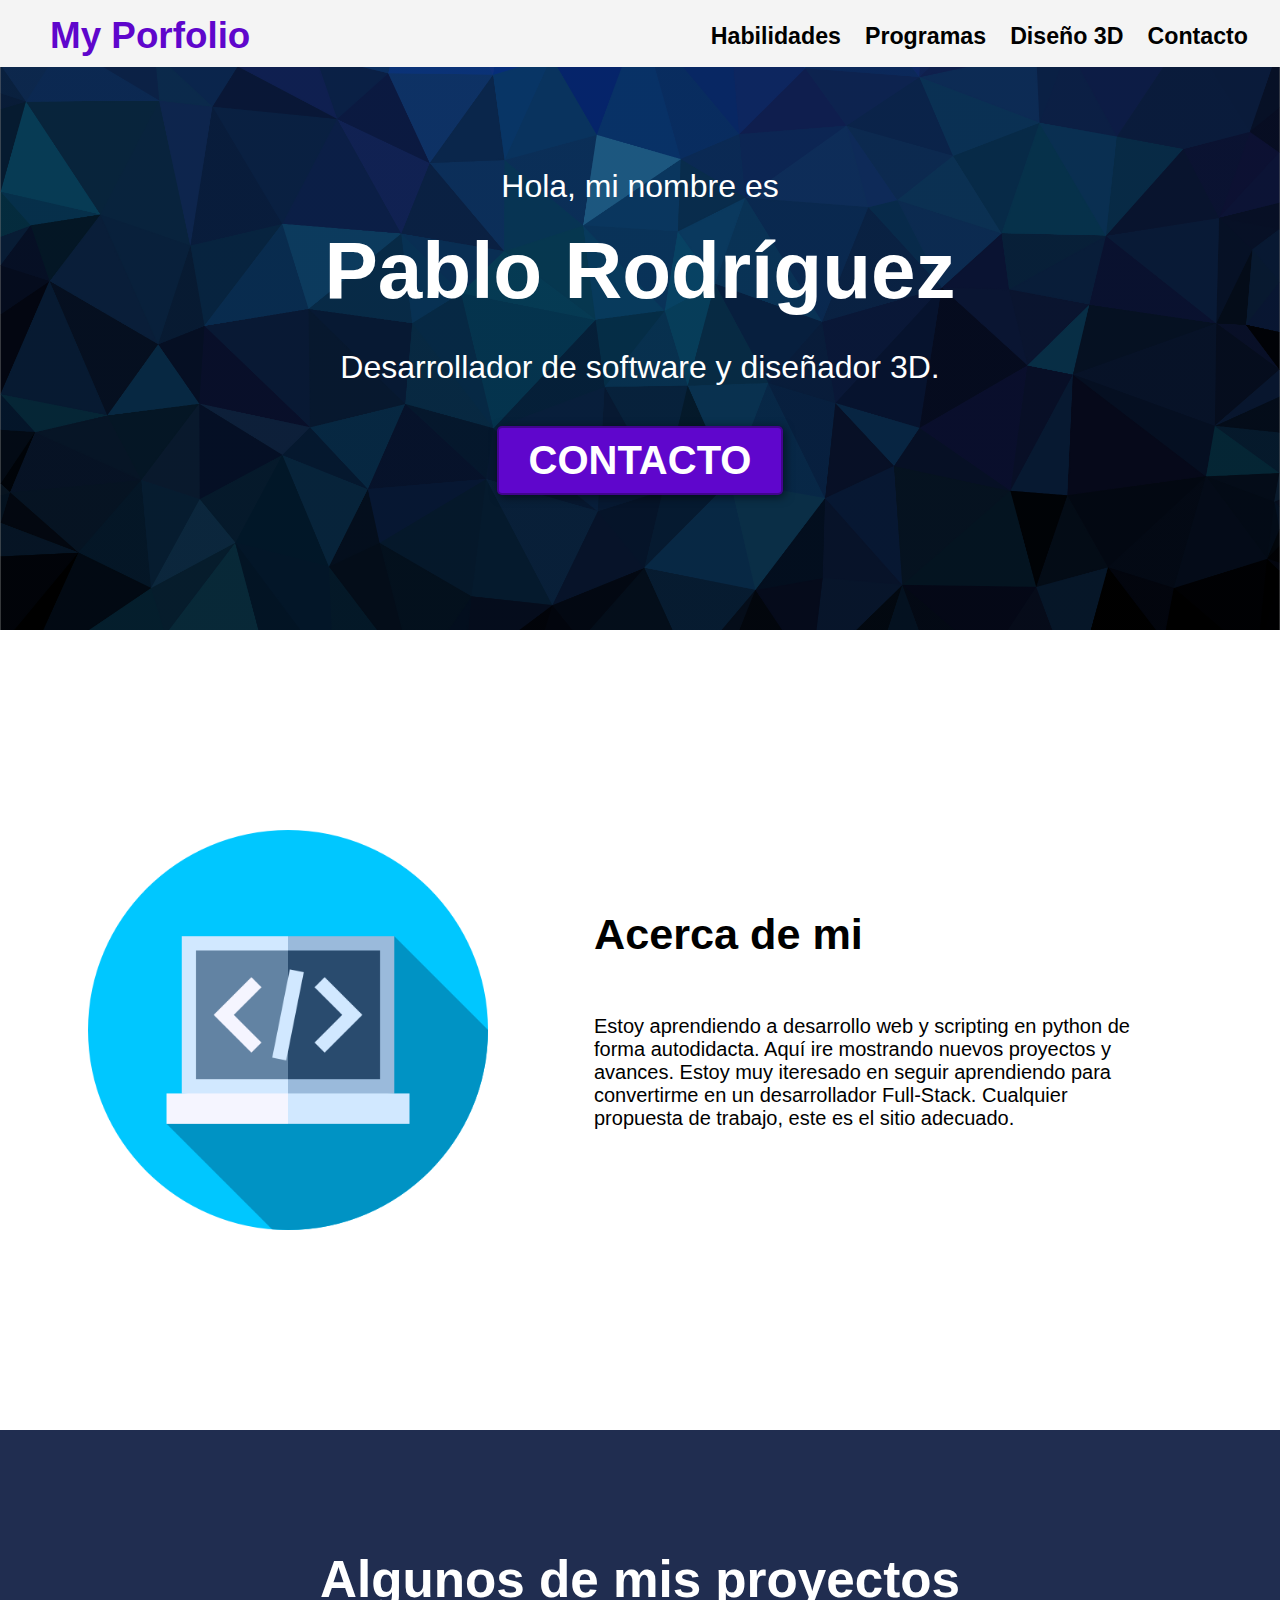
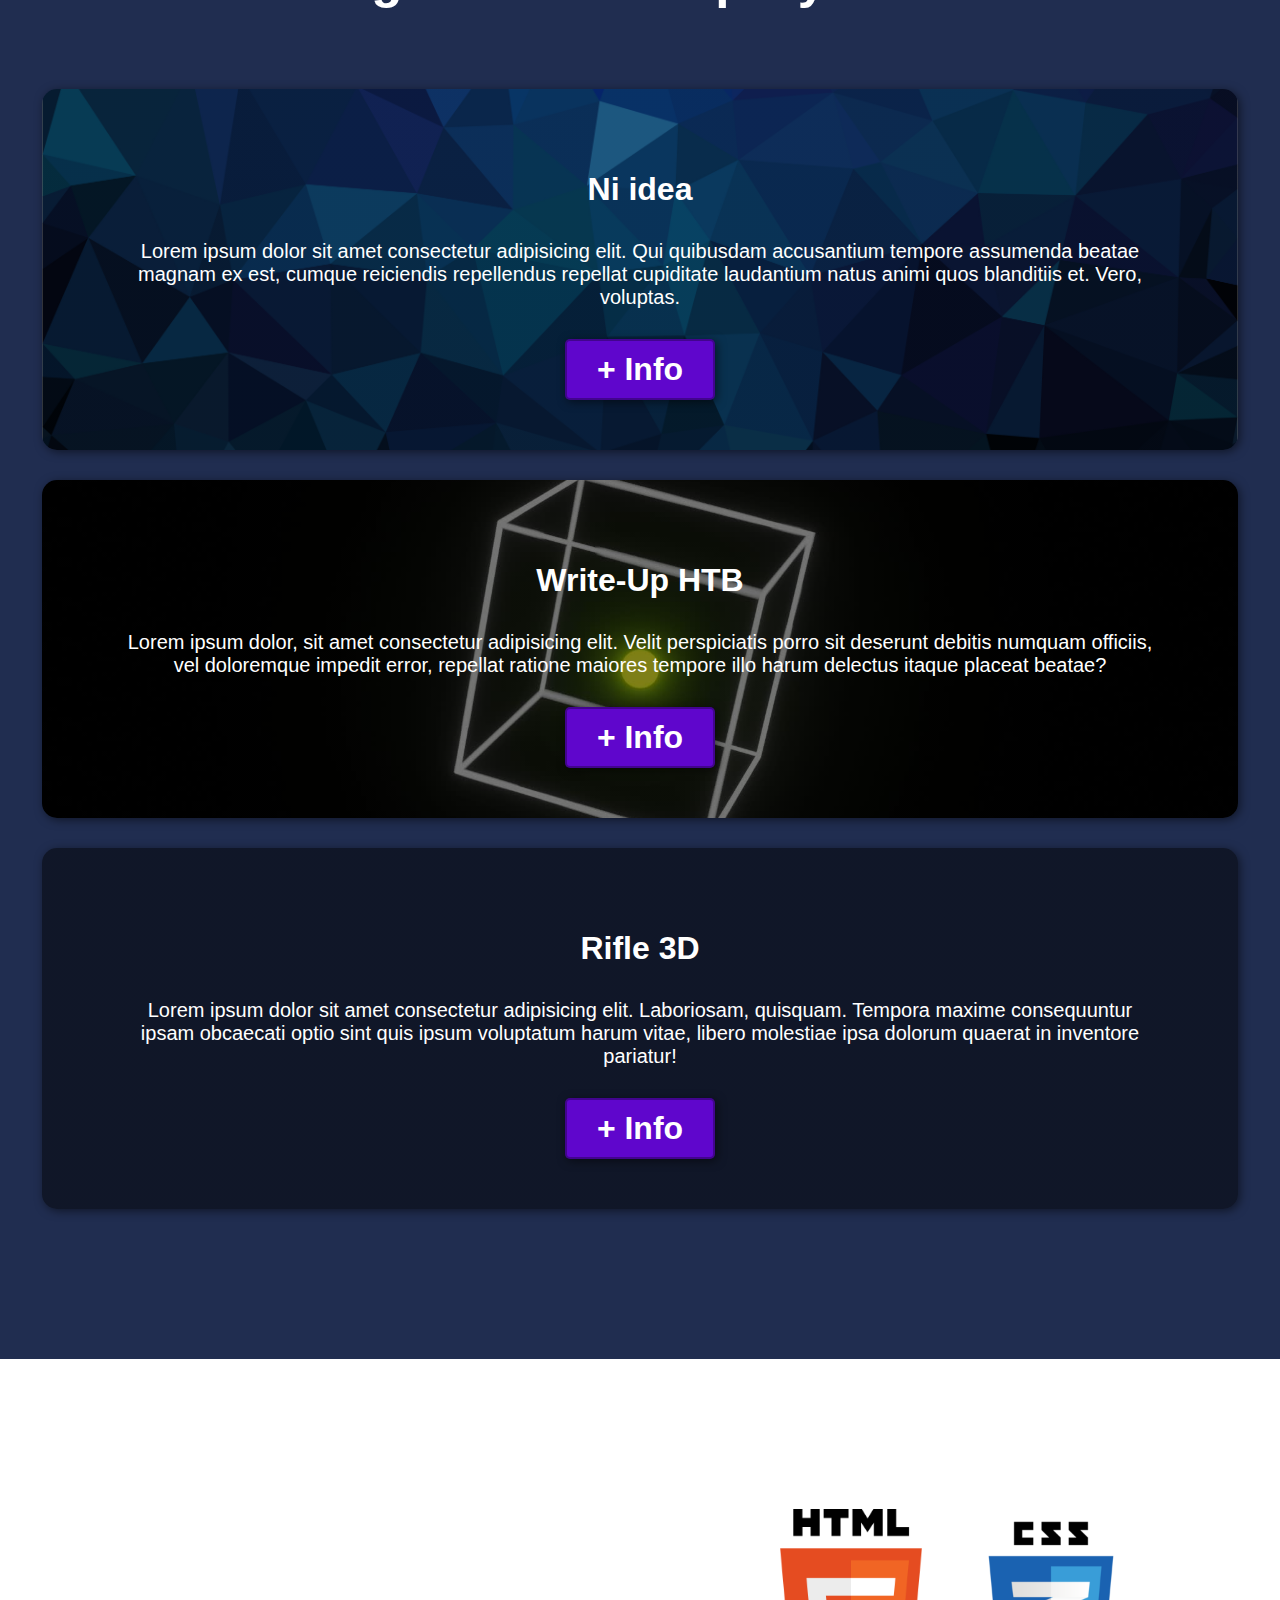
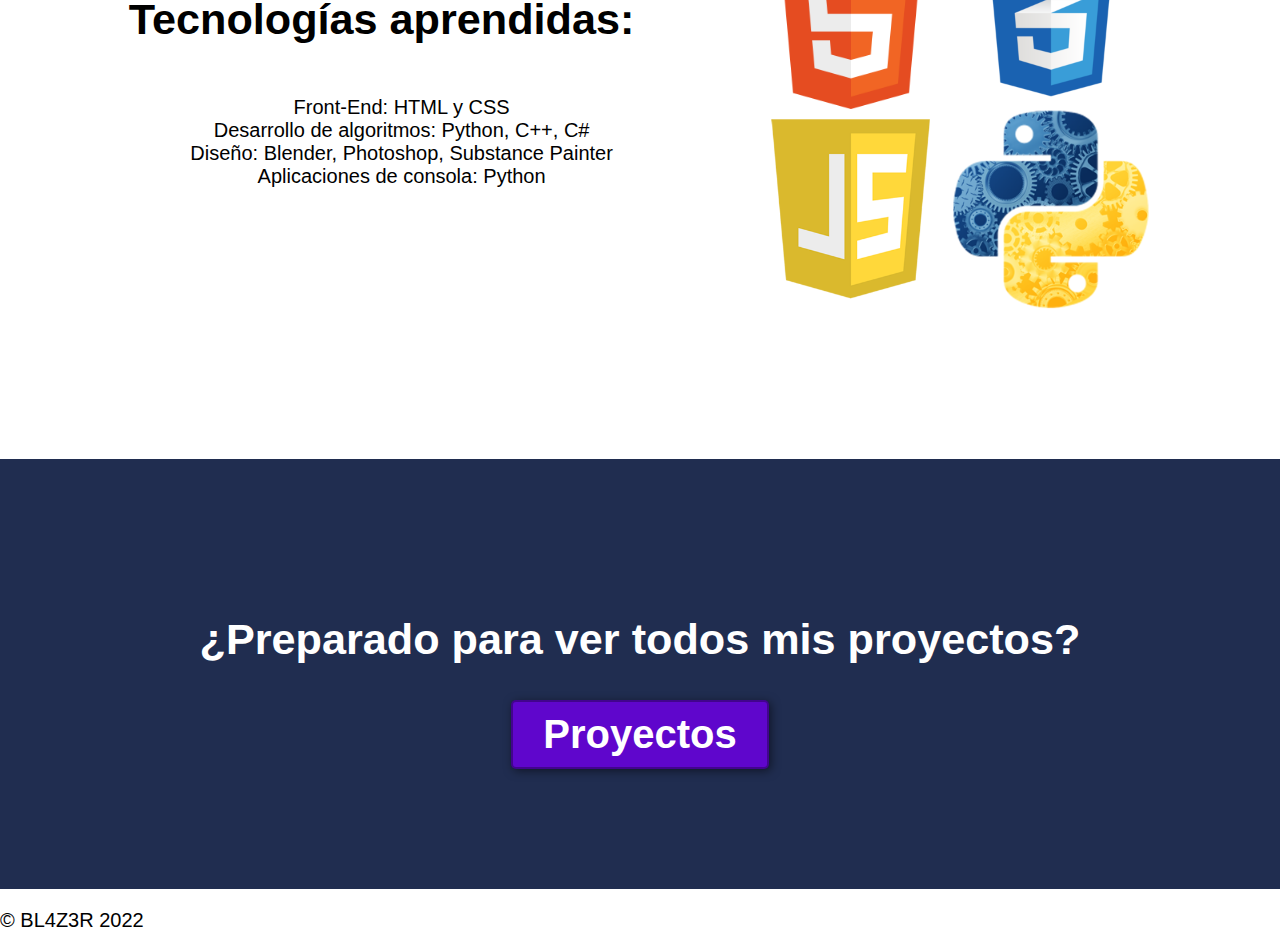
==== index.html @ 08c0c8df "Add files via upload" ====
<!DOCTYPE html>
<html lang="en">
<head>
    <meta charset="UTF-8">
    <title>Porfolio</title>
    <link rel="stylesheet" href="index.css">
</head>
<body>
    <header>
        <div class="container">
            <div class="cont" ><a class="logo" href="index.html">My Porfolio</a></div>    
            <nav>
                <a href="#habilidades">Habilidades</a>
                <a href="#">Programas</a>
                <a href="#">Diseño 3D</a>
                <a href="">Contacto</a>
            </nav>
        </div>
    </header>
    
    <section id="hero">
        <div class="container">
            <p id="hello">Hola, mi nombre es</p>
            <h1>Pablo Rodríguez</h1>
            <p id="aspects">Desarrollador de software y diseñador 3D.</p>
            <button>CONTACTO</button>
        </div>
    </section>

    <section id="about_me">
        <div class="container">
            <div class="img-container"></div>
            <div class="text">
                <h2>Acerca de mi</h2>
                <p>Estoy aprendiendo a desarrollo web y scripting en python de forma autodidacta. Aquí ire mostrando nuevos proyectos y avances. Estoy muy iteresado en seguir aprendiendo para convertirme en un desarrollador Full-Stack. Cualquier propuesta de trabajo, este es el sitio adecuado.</p>
            </div>
        </div>
    </section>

    <section id="proyectos">
        <div class="container">
            <h2>Algunos de mis proyectos</h2>
            <div class="proyectos">
                <div class="carta">
                    <h3>Ni idea</h3>
                    <p>Lorem ipsum dolor sit amet consectetur adipisicing elit. Qui quibusdam accusantium tempore assumenda beatae magnam ex est, cumque reiciendis repellendus repellat cupiditate laudantium natus animi quos blanditiis et. Vero, voluptas.</p>
                    <button>+ Info</button>
                </div>
                <div class="carta">
                    <h3>Write-Up HTB</h3>
                    <p>Lorem ipsum dolor, sit amet consectetur adipisicing elit. Velit perspiciatis porro sit deserunt debitis numquam officiis, vel doloremque impedit error, repellat ratione maiores tempore illo harum delectus itaque placeat beatae?</p>
                    <button>+ Info</button>
                </div>
                <div class="carta">
                    <h3>Rifle 3D</h3>
                    <p>Lorem ipsum dolor sit amet consectetur adipisicing elit. Laboriosam, quisquam. Tempora maxime consequuntur ipsam obcaecati optio sint quis ipsum voluptatum harum vitae, libero molestiae ipsa dolorum quaerat in inventore pariatur!</p>
                    <button>+ Info</button>
                </div>
            </div> 
            
        </div>
    </section>

    <section id="habilidades">
        <div class="container">
            <div class="cont">
                <h2>Tecnologías aprendidas:</h2>
                <ul>
                    <li>Front-End: HTML y CSS</li>
                    <li>Desarrollo de algoritmos: Python, C++, C#</li>
                    <li>Diseño: Blender, Photoshop, Substance Painter</li>
                    <li>Aplicaciones de consola: Python</li>
                </ul>
            </div>
            <div class="imagenes">
                <div class="img1"></div>
                <div class="img2"></div>
                <div class="img3"></div>
                <div class="img4"></div>
            </div>
        </div>
    </section>
    
    <section id="allproyects">
        <div class="container">
            <h2>¿Preparado para ver todos mis proyectos?</h2>
            <button>Proyectos</button>
        </div>
    </section>

    <footer>
        <div class="container">
            <p>&copy; BL4Z3R 2022</p>
        </div>
    </footer>
</body>
</html>
---- index.css ----
* {
    box-sizing: border-box;
}

html {
    scroll-behavior: smooth;
}

body {
    font-family: 'Roboto', sans-serif;
    margin: 0;
}

h1 {font-size: 4em}
h2 {font-size: 2.7em}
h3 {font-size: 2em}
p {font-size: 1.25em}
ul {list-style: none;}
li {font-size: 1.25em;}

button {
    font-size: 2em;
    font-weight: bold;
    padding: 10px 30px;
    border-radius: 5px;
    border: 2px solid rgba(0,0,0,0.3);
    box-shadow: 2px 2px 10px rgba(0,0,0,0.5);
    color: #FFFFFF;
    background-color: #5F06CC;
}

button:hover {
    background-color: #512488;
    cursor:pointer;
}

.container {
    max-width: 1400px;
    margin: auto;
}

header {
    padding-top: 5px;
    background-color: #F4F4F4;
}

header .logo {
    text-decoration: none;
    margin: 0;
    padding: 15px 30px;
    padding-top: 20px;
    font-weight: bold;
    color: #5F06CC;
    font-size: 2.3em;
    text-align: center;

}

header .cont{
    display:flex;
    align-items: center;
    flex-direction: column;
 }

header .container {
    display: flex;
    flex-direction: column;
    align-items: center;
}

header nav {
    display: flex;
    flex-direction: column;
    text-align: center;
    padding-bottom: 20px;
}

header a {
    padding: 5px 12px;
    text-decoration: none;
    font-weight: bold;
    color: black;
    font-size: 1.45em;
}

header a:hover {
    color: #5F06CC;
}

#hero {
    display: flex;
    align-items: center;
    justify-content: center;
    text-align: center;
    flex-direction: column;
    height: 70vh;
    background-image: linear-gradient(0deg,rgba(0,0,0,0.5),rgba(0,0,0,0.5)),url(media/hero.jpg);
    background-repeat: no-repeat;
    background-size: cover;
    background-position: center center;
}

#hero h1 {
    color: white;
    margin-bottom: 10px;
    margin-top: 5px;
}

#hello{
    color: white;
    font-size: 2em;
    margin-bottom: 20px;
}

#aspects {
    color: white;
    font-size: 2em;
    margin-bottom: 40px;
}

#hero button {
    font-size: 2.5em;
}

#about_me {
    text-align: center;
    padding: 200px 12px;
}

#proyectos {
    background-color: rgb(32, 45, 80);
    color: white;
    text-align: center;
}

#proyectos .container {
    padding: 120px 12px;
}

#proyectos h2 {
    margin-top: 0;
    margin-bottom: 80px;
    font-size: 3.2em;
}

#proyectos p {
    display: none;
}

#proyectos .carta{
    background-position: center center;
    background-size: cover;
    padding: 50px 0px;
    margin: 30px;
    border-radius: 15px;
    box-shadow: 2px 2px 10px rgba(0,0,0,0.5);
}

.carta:first-child{
    background-image: linear-gradient(0deg,rgba(0,0,0,0.5),rgba(0,0,0,0.5)),url(media/hero.jpg);
}

.carta:nth-child(2){
    background-image: linear-gradient(0deg,rgba(0,0,0,0.5),rgba(0,0,0,0.5)),url(media/htb.jpg);
}

.carta:nth-child(3){
    background-image: linear-gradient(0deg,rgba(0,0,0,0.5),rgba(0,0,0,0.5)),url(media/rifle.png);
}

#allproyects{
    background-color: rgb(32, 45, 80);
    color: white;
    text-align: center;
}

#allproyects .container{
    padding: 120px 12px;
}

#allproyects button{
    font-size: 2.5em;
}

#habilidades {
    text-align: center;
    padding: 150px 12px;
}

@media (min-width: 850px){
    header{
        position: fixed;
        width: 100%;
    }

    header .cont {
        display: flex;
        flex-direction: row;
        justify-content: left;
    }

    header .logo{ 
        margin: 0;
        padding: 10px 30px;
        text-align: left;
        margin-left: 20px;
    }

    header nav{
        display: flex;
        justify-content: right;
        flex-direction: row;
        padding-right: 20px;
        padding-bottom: 0;
    }

    header .container {
        display: flex;
        flex-direction: row;
        justify-content: space-between;
    }

    #hero h1{
        font-size: 5em;
    }

    #about_me .container{
        display: flex;
        flex-direction: row;
        justify-content: space-evenly;
    }

    #about_me .text{
        width: 50%;
        max-width: 700px;
        text-align: initial;
        padding: 30px;
        display: flex;
        flex-direction: column;
        justify-content: center;
    }

    #about_me h2{
        margin-top: 0;
    }

    #about_me .img-container{
        background-image: url(media/aboutme.png);
        background-size: cover;
        background-position: center center;
        height: 400px;
        width: 400px;
    }

    #proyectos p{
        display: block;
        padding: 0 4em;
        margin-bottom: 30px;
    }

    #habilidades .container{
        display: flex;
        flex-direction: row;
        justify-content: space-evenly;
    }

}

@media (min-width: 1200px){
    
    #habilidades .cont{
        display: flex;
        flex-direction: column;
        margin-top: 50px;

    }
    
    #habilidades .imagenes{
        display: flex;
        justify-content: space-evenly;
        flex-wrap: wrap;
        height: 400px;
        width: 400px;
    }
   
    #habilidades .img1{
        background-image: url(media/html1.png);
        background-size: cover;
        background-position: center center;
        height: 200px;
        width: 200px;
    }     
    
    #habilidades .img2{
        background-image: url(media/css.png);
        background-size: cover;
        background-position: center center;
        height: 200px;
        width: 200px;
    }      
    
    #habilidades .img3{
        background-image: url(media/javascript.png);
        background-size: cover;
        background-position: center center;
        height: 200px;
        width: 200px;
    }      

    #habilidades .img4{
        background-image: url(media/python.png);
        background-size: cover;
        background-position: center center;
        height: 200px;
        width: 200px;
    }
}
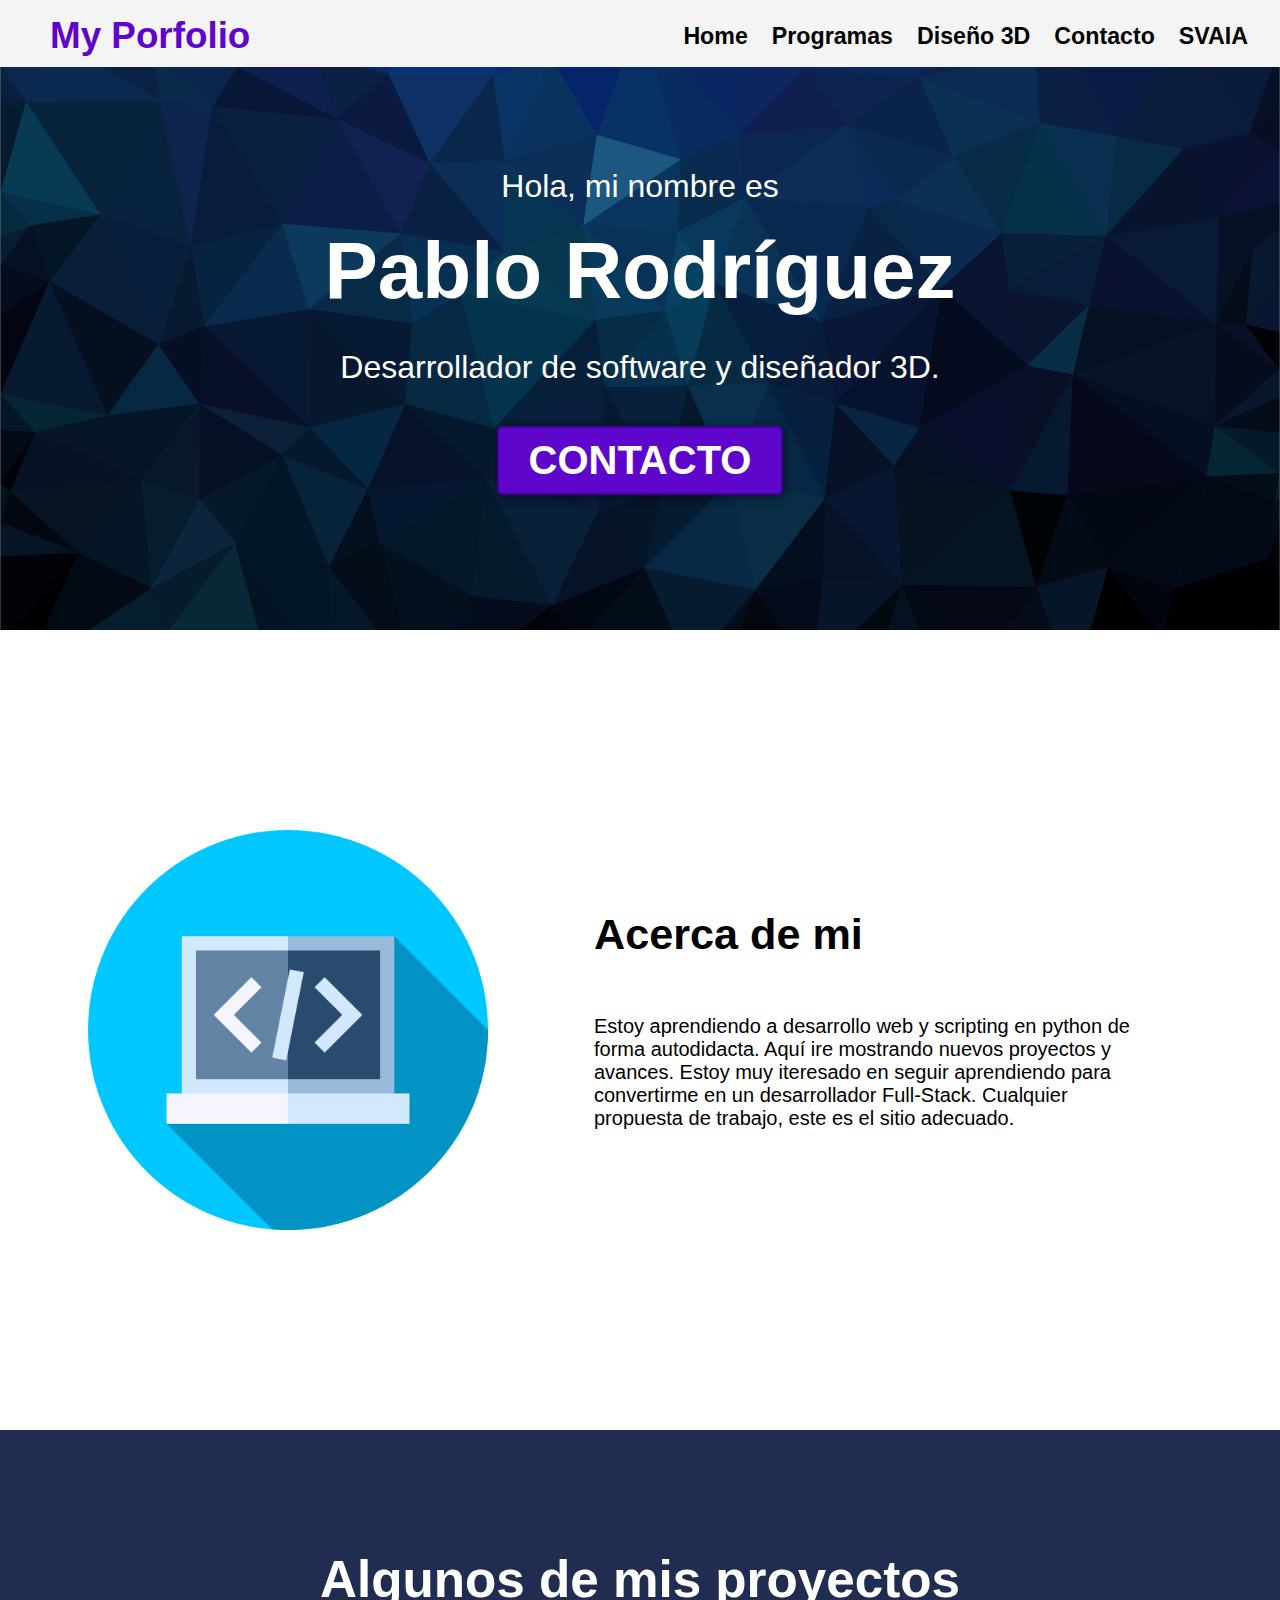
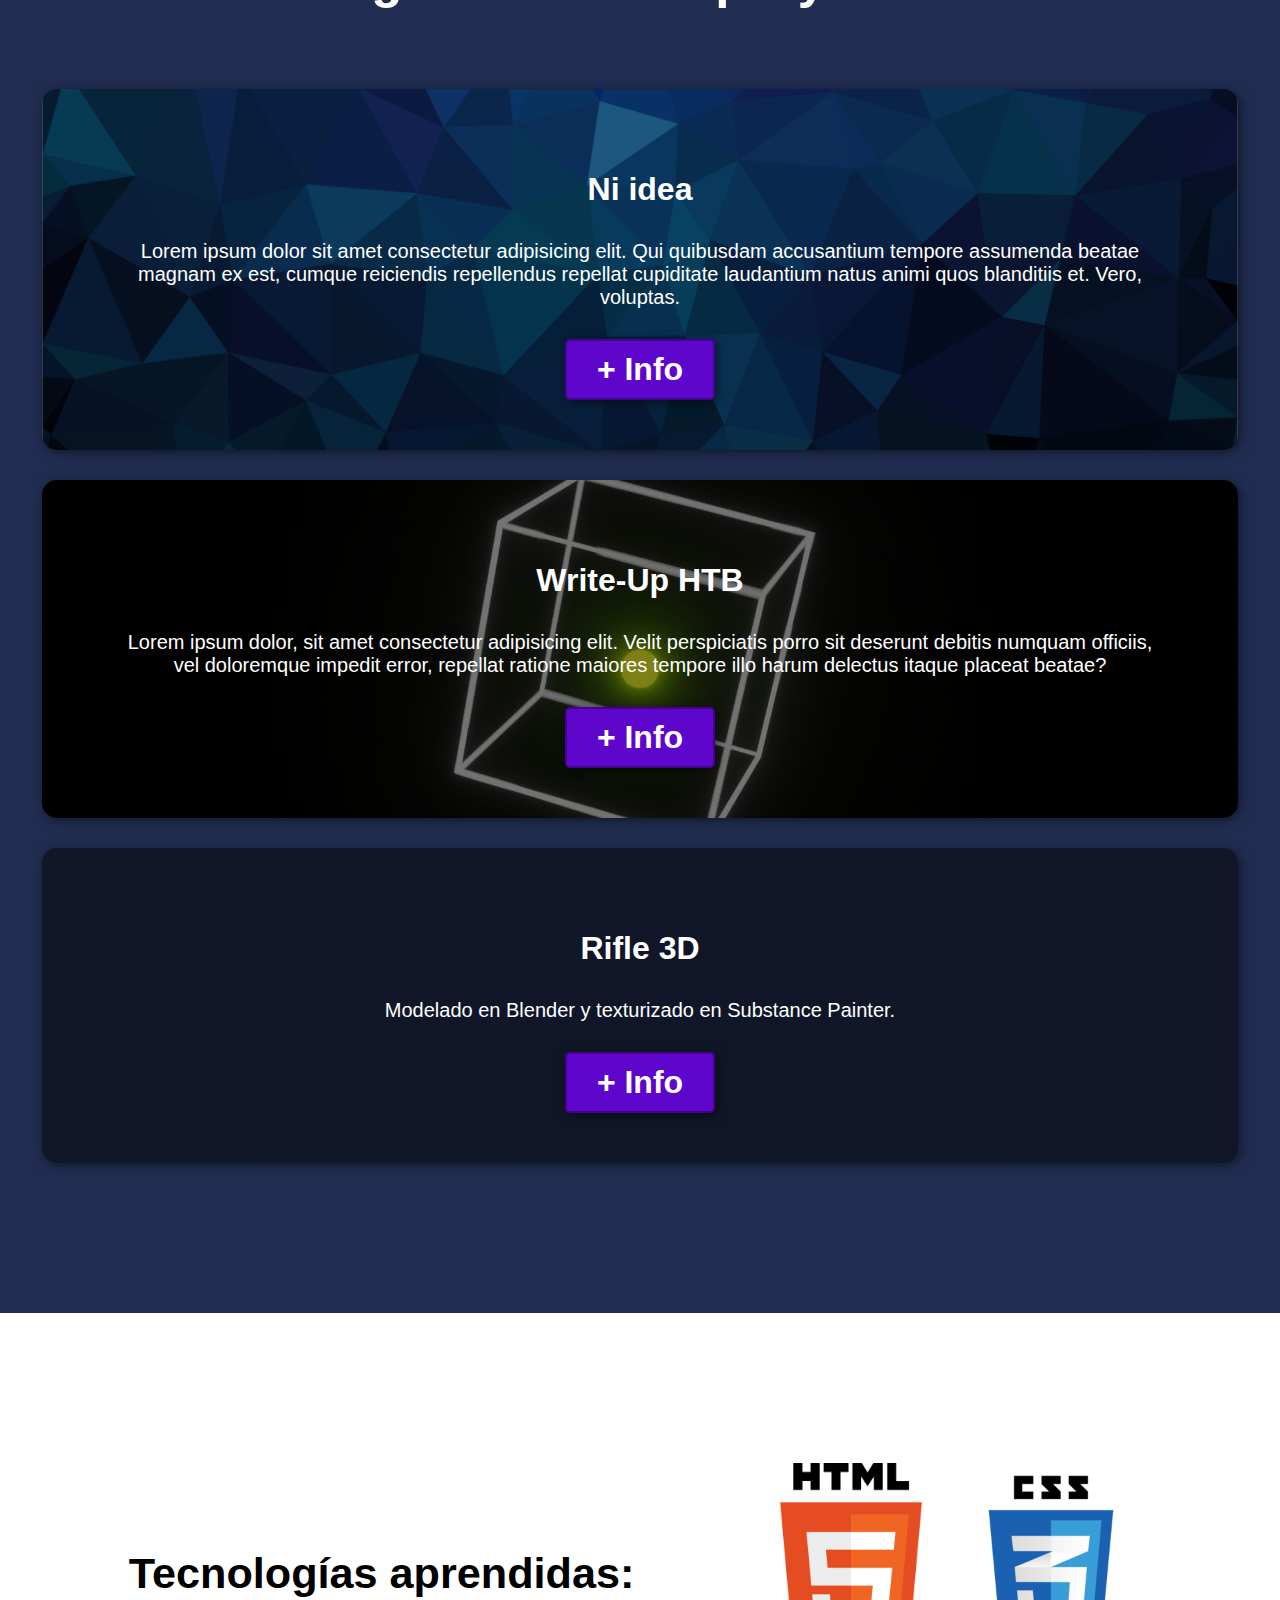
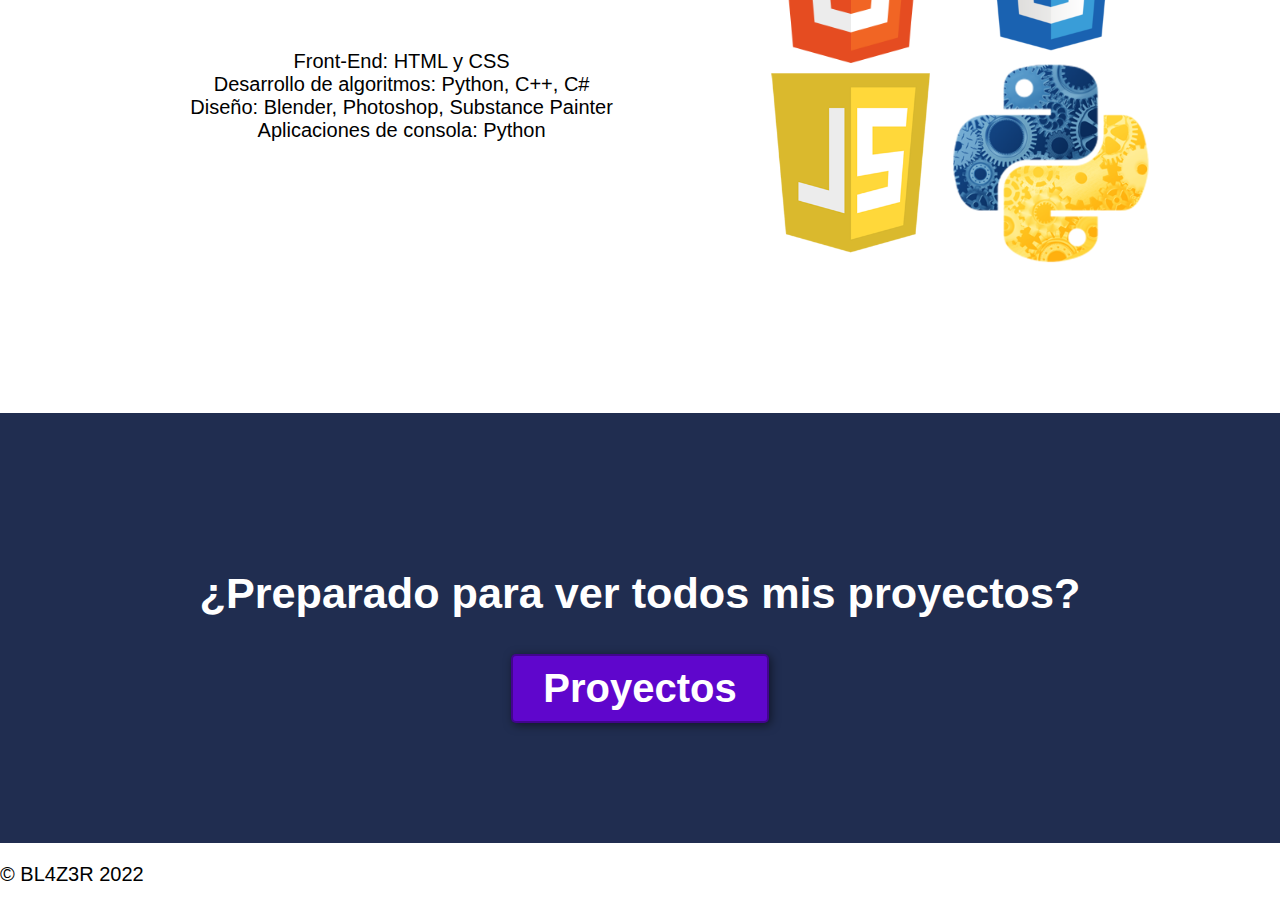
==== commit f62deaee: "Update index.html" ====
--- a/index.html
+++ b/index.html
@@ -1,19 +1,21 @@
 <!DOCTYPE html>
-<html lang="en">
+<html>
 <head>
     <meta charset="UTF-8">
-    <title>Porfolio</title>
+    <title>Portafolio</title>
     <link rel="stylesheet" href="index.css">
+    <link rel="shortcut icon" href="media/favicon.png">
 </head>
 <body>
     <header>
         <div class="container">
-            <div class="cont" ><a class="logo" href="index.html">My Porfolio</a></div>    
+            <div class="cont"><a class="logo" href="index.html">My Porfolio</a></div>    
             <nav>
-                <a href="#habilidades">Habilidades</a>
-                <a href="#">Programas</a>
-                <a href="#">Diseño 3D</a>
-                <a href="">Contacto</a>
+                <a href="index.html" id="home">Home</a>
+                <a href="Tic-tac-toe/index.html">Programas</a>
+                <a href="desings.html">Diseño 3D</a>
+                <a href="contact.html">Contacto</a>
+                <a href="web/index.html">SVAIA</a>
             </nav>
         </div>
     </header>
@@ -23,7 +25,7 @@
             <p id="hello">Hola, mi nombre es</p>
             <h1>Pablo Rodríguez</h1>
             <p id="aspects">Desarrollador de software y diseñador 3D.</p>
-            <button>CONTACTO</button>
+            <button onclick="location.href='contact.html'">CONTACTO</button>
         </div>
     </section>
 
@@ -53,8 +55,8 @@
                 </div>
                 <div class="carta">
                     <h3>Rifle 3D</h3>
-                    <p>Lorem ipsum dolor sit amet consectetur adipisicing elit. Laboriosam, quisquam. Tempora maxime consequuntur ipsam obcaecati optio sint quis ipsum voluptatum harum vitae, libero molestiae ipsa dolorum quaerat in inventore pariatur!</p>
-                    <button>+ Info</button>
+                    <p>Modelado en Blender y texturizado en Substance Painter.</p>
+                    <button onclick="location.href='desings.html#rifle'">+ Info</button>
                 </div>
             </div> 
             
@@ -94,4 +96,4 @@
         </div>
     </footer>
 </body>
-</html>+</html>
--- a/index.css
+++ b/index.css
@@ -187,7 +187,12 @@
     padding: 150px 12px;
 }
 
-@media (min-width: 850px){
+@media (min-width: 1000px){
+    
+    html {
+    scroll-behavior: smooth;
+    }
+    
     header{
         position: fixed;
         width: 100%;
@@ -268,6 +273,10 @@
 
 @media (min-width: 1200px){
     
+    html {
+    scroll-behavior: smooth;
+    }
+    
     #habilidades .cont{
         display: flex;
         flex-direction: column;
@@ -314,4 +323,4 @@
         height: 200px;
         width: 200px;
     }
-}+}
